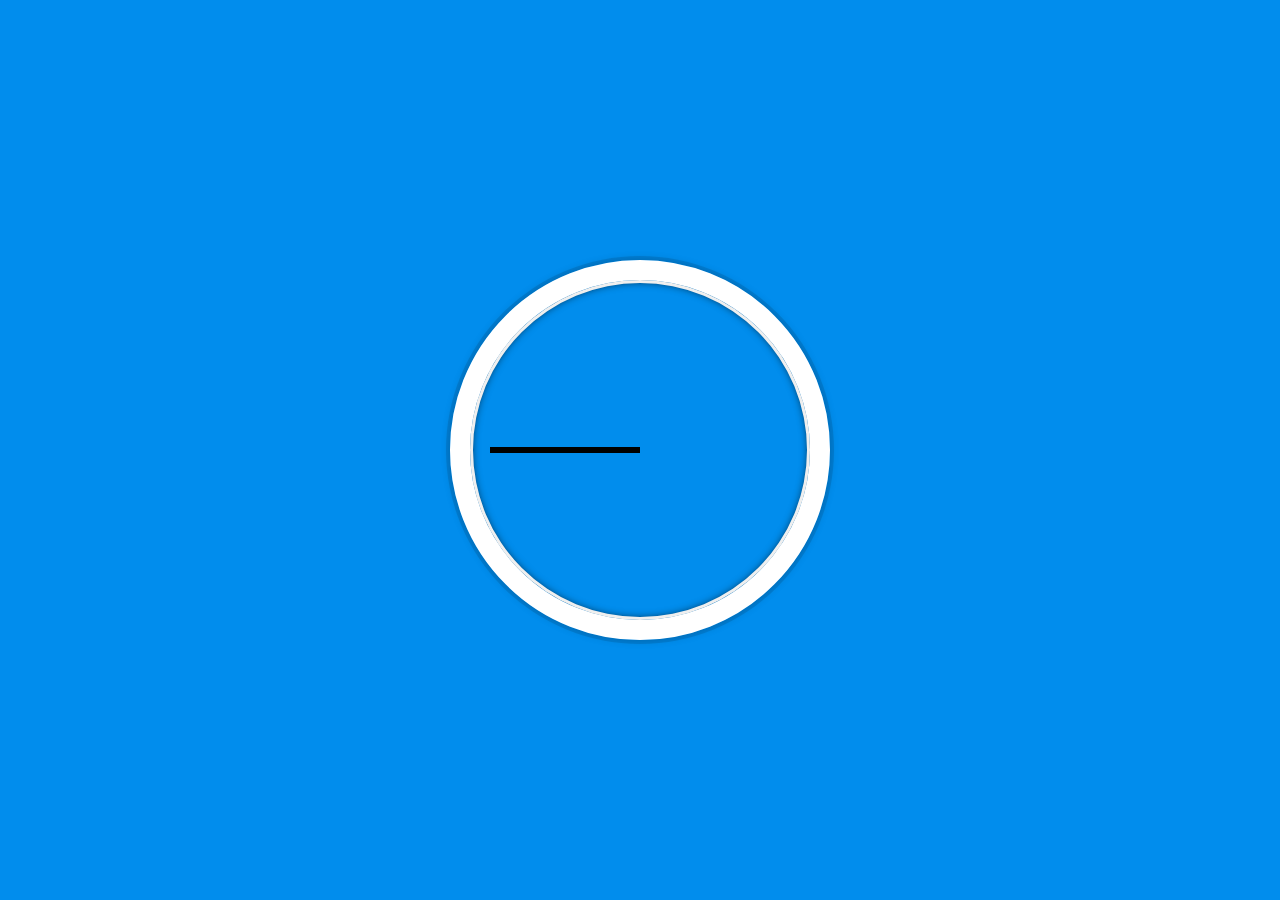
==== day_2/index.html @ 277d359e "Adds starter file for 'Day 2' project" ====
<!DOCTYPE html>
<html lang="en">
<head>
  <meta charset="UTF-8">
  <title>JS + CSS Clock</title>
</head>
<body>


    <div class="clock">
      <div class="clock-face">
        <div class="hand hour-hand"></div>
        <div class="hand min-hand"></div>
        <div class="hand second-hand"></div>
      </div>
    </div>


  <style>
    html {
      background: #018DED url(http://unsplash.it/1500/1000?image=881&blur=5);
      background-size: cover;
      font-family: 'helvetica neue';
      text-align: center;
      font-size: 10px;
    }

    body {
      margin: 0;
      font-size: 2rem;
      display: flex;
      flex: 1;
      min-height: 100vh;
      align-items: center;
    }

    .clock {
      width: 30rem;
      height: 30rem;
      border: 20px solid white;
      border-radius: 50%;
      margin: 50px auto;
      position: relative;
      padding: 2rem;
      box-shadow:
        0 0 0 4px rgba(0,0,0,0.1),
        inset 0 0 0 3px #EFEFEF,
        inset 0 0 10px black,
        0 0 10px rgba(0,0,0,0.2);
    }

    .clock-face {
      position: relative;
      width: 100%;
      height: 100%;
      transform: translateY(-3px); /* account for the height of the clock hands */
    }

    .hand {
      width: 50%;
      height: 6px;
      background: black;
      position: absolute;
      top: 50%;
    }

  </style>

  <script>


  </script>
</body>
</html>
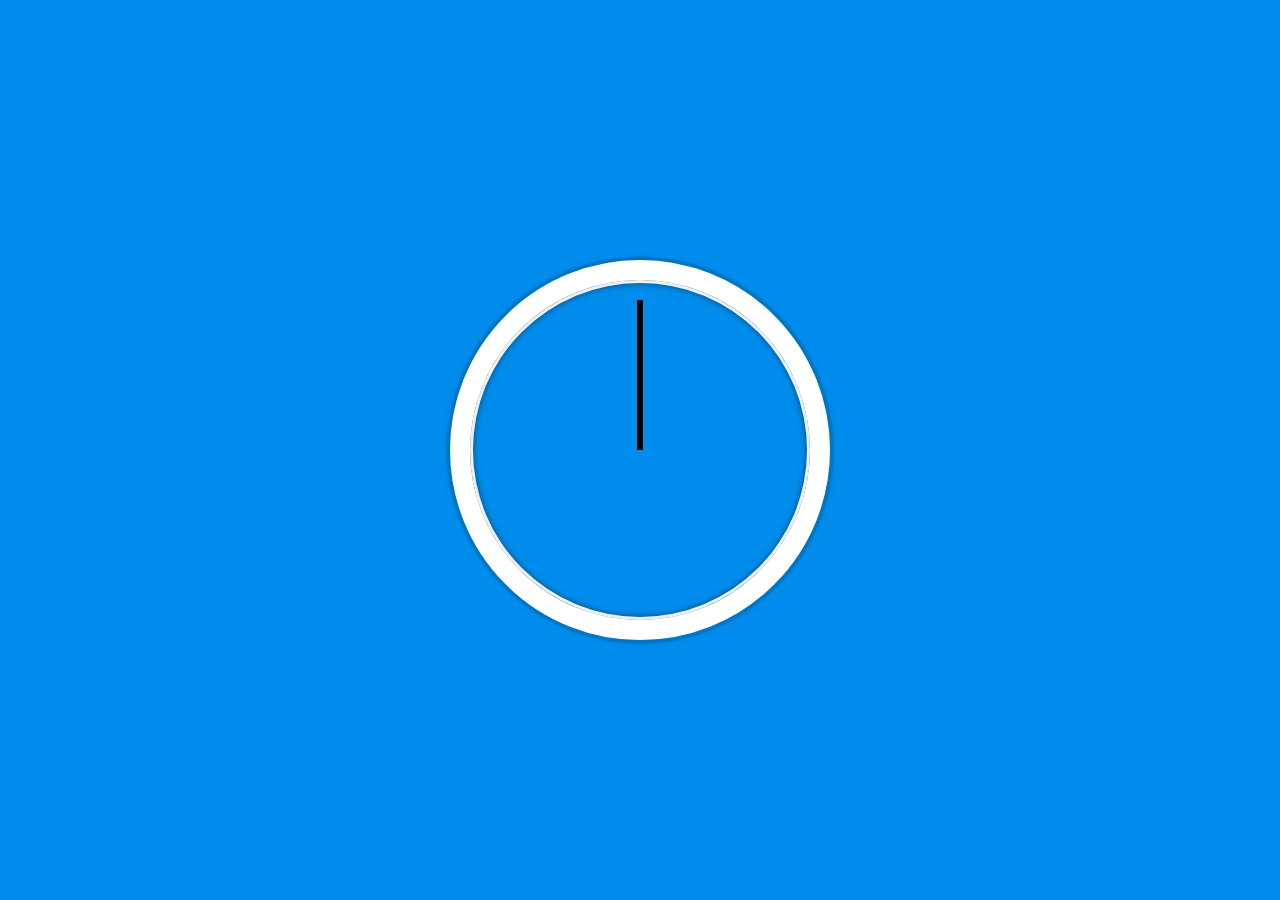
==== commit 7cb07779: "Adds the following properties to tthe .hand class (in the style element): transform-origin, transfor" ====
--- a/day_2/index.html
+++ b/day_2/index.html
@@ -1,12 +1,10 @@
 <!DOCTYPE html>
 <html lang="en">
-<head>
-  <meta charset="UTF-8">
-  <title>JS + CSS Clock</title>
-</head>
-<body>
-
-
+  <head>
+    <meta charset="UTF-8" />
+    <title>JS + CSS Clock</title>
+  </head>
+  <body>
     <div class="clock">
       <div class="clock-face">
         <div class="hand hour-hand"></div>
@@ -15,60 +13,58 @@
       </div>
     </div>
 
+    <style>
+      html {
+        background: #018ded url(http://unsplash.it/1500/1000?image=881&blur=5);
+        background-size: cover;
+        font-family: 'helvetica neue';
+        text-align: center;
+        font-size: 10px;
+      }
 
-  <style>
-    html {
-      background: #018DED url(http://unsplash.it/1500/1000?image=881&blur=5);
-      background-size: cover;
-      font-family: 'helvetica neue';
-      text-align: center;
-      font-size: 10px;
-    }
+      body {
+        margin: 0;
+        font-size: 2rem;
+        display: flex;
+        flex: 1;
+        min-height: 100vh;
+        align-items: center;
+      }
 
-    body {
-      margin: 0;
-      font-size: 2rem;
-      display: flex;
-      flex: 1;
-      min-height: 100vh;
-      align-items: center;
-    }
+      .clock {
+        width: 30rem;
+        height: 30rem;
+        border: 20px solid white;
+        border-radius: 50%;
+        margin: 50px auto;
+        position: relative;
+        padding: 2rem;
+        box-shadow: 0 0 0 4px rgba(0, 0, 0, 0.1), inset 0 0 0 3px #efefef,
+          inset 0 0 10px black, 0 0 10px rgba(0, 0, 0, 0.2);
+      }
 
-    .clock {
-      width: 30rem;
-      height: 30rem;
-      border: 20px solid white;
-      border-radius: 50%;
-      margin: 50px auto;
-      position: relative;
-      padding: 2rem;
-      box-shadow:
-        0 0 0 4px rgba(0,0,0,0.1),
-        inset 0 0 0 3px #EFEFEF,
-        inset 0 0 10px black,
-        0 0 10px rgba(0,0,0,0.2);
-    }
+      .clock-face {
+        position: relative;
+        width: 100%;
+        height: 100%;
+        transform: translateY(
+          -3px
+        ); /* account for the height of the clock hands */
+      }
 
-    .clock-face {
-      position: relative;
-      width: 100%;
-      height: 100%;
-      transform: translateY(-3px); /* account for the height of the clock hands */
-    }
+      .hand {
+        width: 50%;
+        height: 6px;
+        background: black;
+        position: absolute;
+        top: 50%;
+        transform-origin: 100%;
+        transform: rotate(90deg);
+        transition: all 0.05s;
+        transition-timing-function: cubic-bezier(0.1, 2.7, 0.58, 1);
+      }
+    </style>
 
-    .hand {
-      width: 50%;
-      height: 6px;
-      background: black;
-      position: absolute;
-      top: 50%;
-    }
-
-  </style>
-
-  <script>
-
-
-  </script>
-</body>
+    <script></script>
+  </body>
 </html>
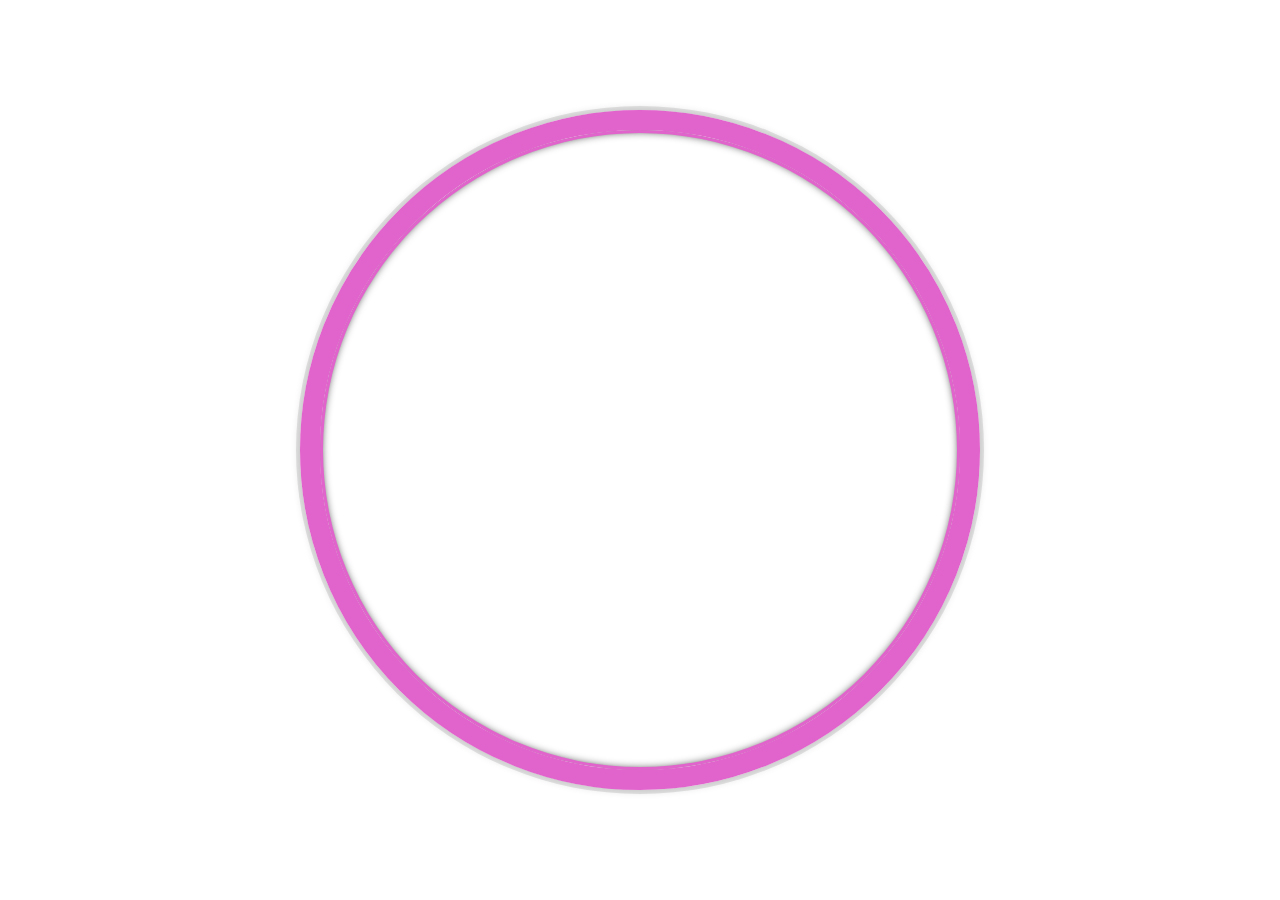
==== commit 3dd17b09: "Changes styles of clock to feature a picture of Lucy" ====
--- a/day_2/index.html
+++ b/day_2/index.html
@@ -2,7 +2,7 @@
 <html lang="en">
   <head>
     <meta charset="UTF-8" />
-    <title>JS + CSS Clock</title>
+    <title>Lucy's Lacrosse Clock</title>
   </head>
   <body>
     <div class="clock">
@@ -15,8 +15,10 @@
 
     <style>
       html {
-        background: #018ded url(http://unsplash.it/1500/1000?image=881&blur=5);
+        background-image: url(https://res.cloudinary.com/tico-cloudinary/image/upload/v1572900144/thirty_days_of_vanilla_js/lucy_lax_yebezf.png);
         background-size: cover;
+        background-position: center;
+        background-repeat: no-repeat;
         font-family: 'helvetica neue';
         text-align: center;
         font-size: 10px;
@@ -32,15 +34,16 @@
       }
 
       .clock {
-        width: 30rem;
-        height: 30rem;
-        border: 20px solid white;
+        width: 60rem;
+        height: 60rem;
+        border: 20px solid rgb(225, 100, 204);
         border-radius: 50%;
         margin: 50px auto;
         position: relative;
         padding: 2rem;
-        box-shadow: 0 0 0 4px rgba(0, 0, 0, 0.1), inset 0 0 0 3px #efefef,
-          inset 0 0 10px black, 0 0 10px rgba(0, 0, 0, 0.2);
+        box-shadow: 0 0 0 4px rgba(0, 0, 0, 0.1),
+          inset 0 0 0 3px rgb(225, 100, 204), inset 0 0 10px black,
+          0 0 10px rgba(0, 0, 0, 0.2);
       }
 
       .clock-face {
@@ -55,7 +58,7 @@
       .hand {
         width: 50%;
         height: 6px;
-        background: black;
+        background: white;
         position: absolute;
         top: 50%;
         transform-origin: 100%;
@@ -65,6 +68,34 @@
       }
     </style>
 
-    <script></script>
+    <script>
+      const secondHand = document.querySelector('.second-hand');
+      const minHand = document.querySelector('.min-hand');
+      const hourHand = document.querySelector('.hour-hand');
+
+      function setDate() {
+        const now = new Date();
+
+        const seconds = now.getSeconds();
+        const secondsDegrees = (seconds / 60) * 360 + 90;
+
+        const mins = now.getMinutes();
+        const minsDegrees = (mins / 60) * 360 + 90;
+
+        const hours = now.getHours();
+        const hoursDegrees = (hours / 12) * 360 + 90;
+
+        secondHand.style.transform = `rotate(${secondsDegrees}deg)`;
+        minHand.style.transform = `rotate(${minsDegrees}deg)`;
+        hourHand.style.transform = `rotate(${hoursDegrees}deg)`;
+
+        console.log('Seconds: ', seconds);
+        console.log('Minutes: ', mins);
+        console.log('Hours: ', hours);
+        console.log('--------------------');
+      }
+
+      setInterval(setDate, 1000);
+    </script>
   </body>
 </html>
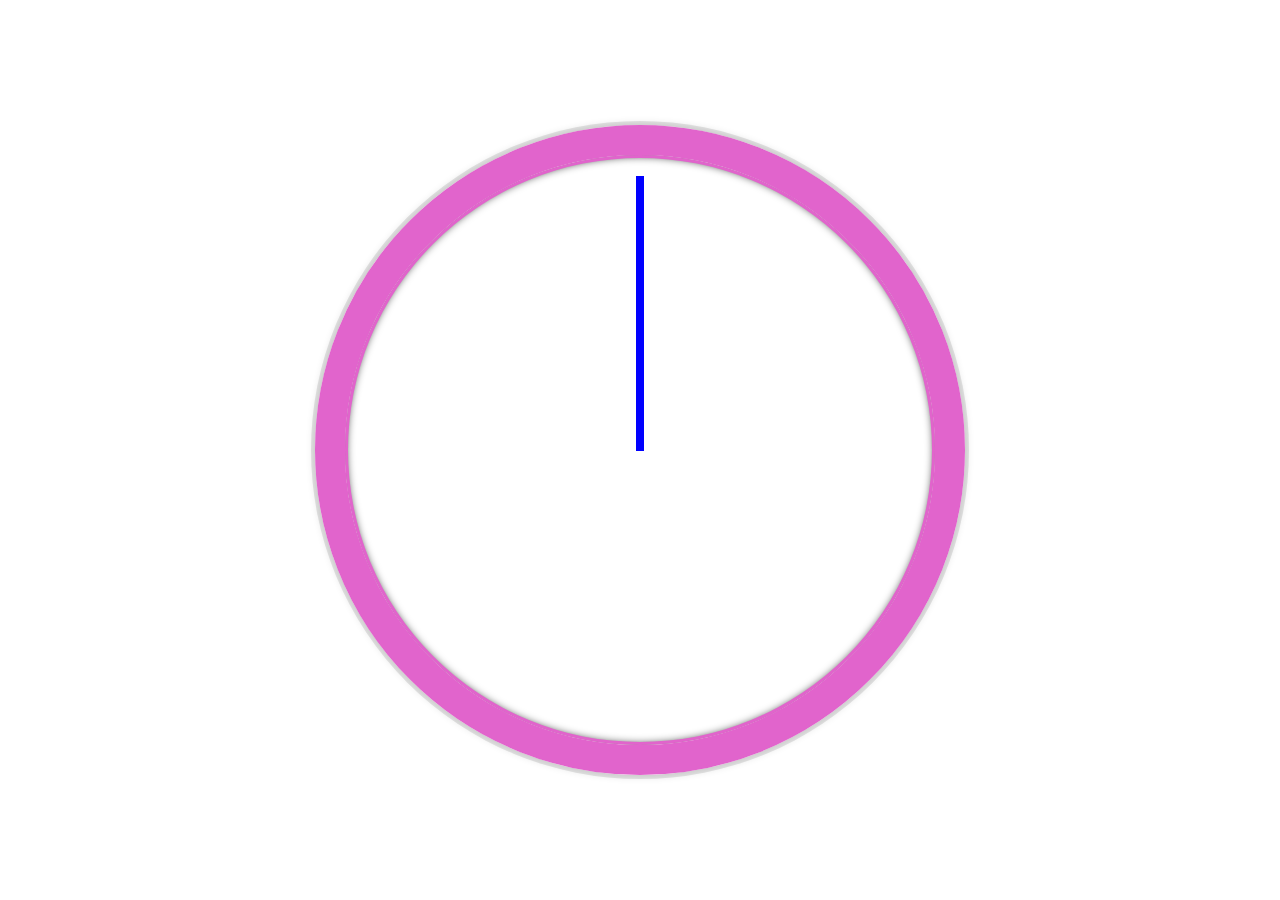
==== commit 7c58527f: "Updates colors of clock" ====
--- a/day_2/index.html
+++ b/day_2/index.html
@@ -34,9 +34,9 @@
       }
 
       .clock {
-        width: 60rem;
-        height: 60rem;
-        border: 20px solid rgb(225, 100, 204);
+        width: 55rem;
+        height: 55rem;
+        border: 30px solid rgb(225, 100, 204);
         border-radius: 50%;
         margin: 50px auto;
         position: relative;
@@ -57,8 +57,8 @@
 
       .hand {
         width: 50%;
-        height: 6px;
-        background: white;
+        height: 8px;
+        background: blue;
         position: absolute;
         top: 50%;
         transform-origin: 100%;
